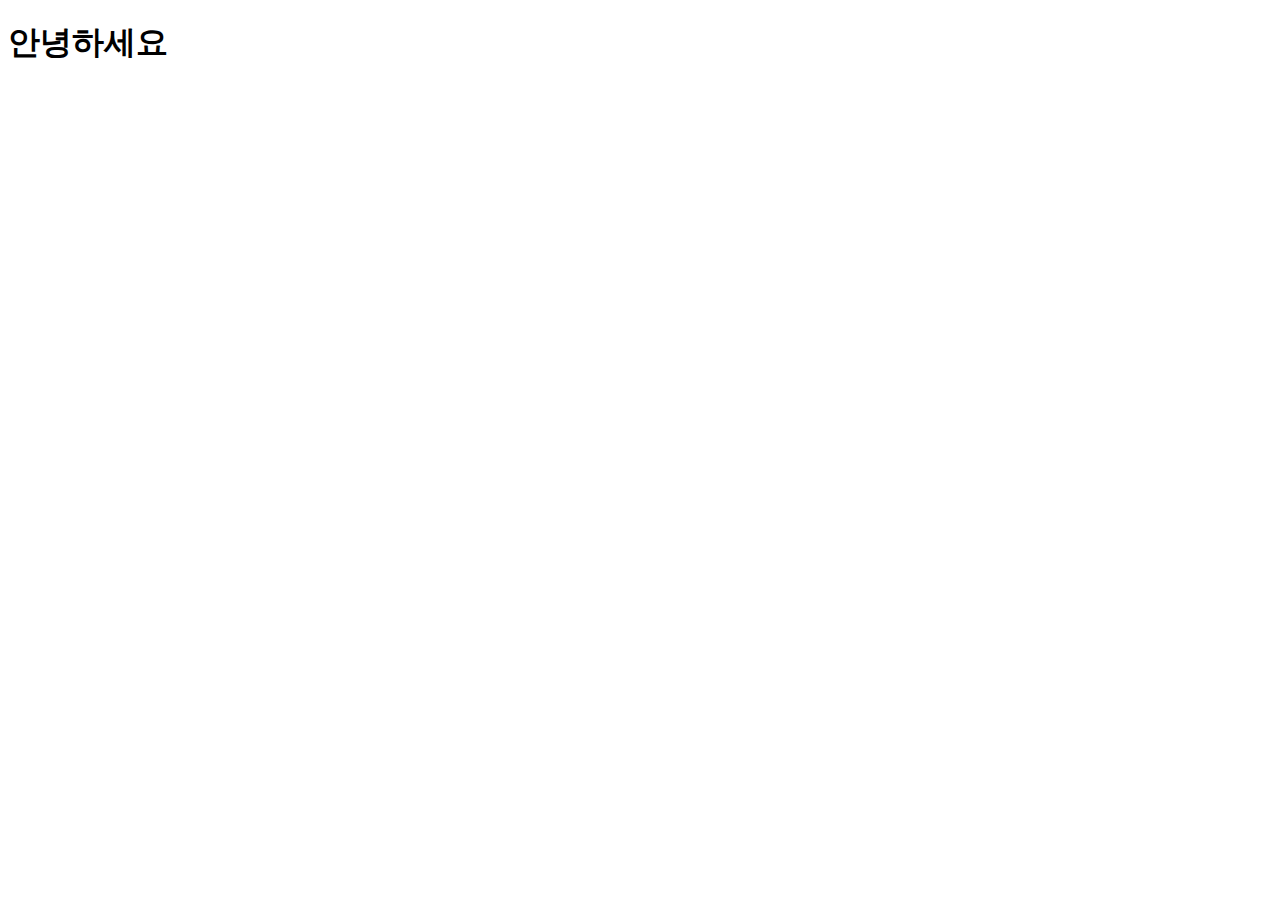
==== index.html @ a5053715 "Add files via upload" ====
<!DOCTYPE html>
<html lang="en">
<head>
    <meta charset="UTF-8">
    <meta http-equiv="X-UA-Compatible" content="IE=edge">
    <meta name="viewport" content="width=device-width, initial-scale=1.0">
    <title>Document</title>
</head>
<body>
    <h1> 안녕하세요 </h1>
</body>
</html>
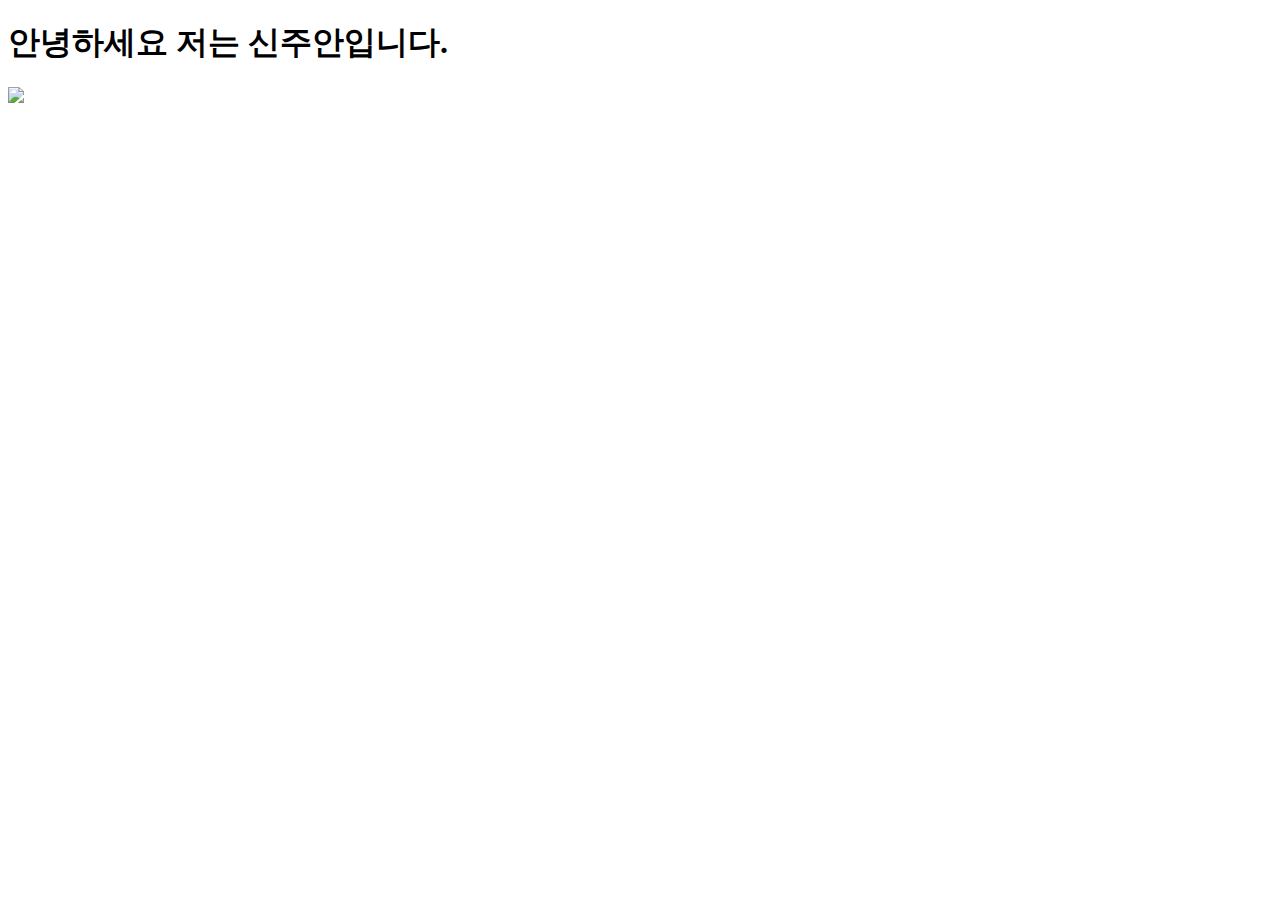
==== commit 4b754c7c: "사진추가" ====
--- a/index.html
+++ b/index.html
@@ -4,9 +4,10 @@
     <meta charset="UTF-8">
     <meta http-equiv="X-UA-Compatible" content="IE=edge">
     <meta name="viewport" content="width=device-width, initial-scale=1.0">
-    <title>Document</title>
+    <title>Portfolio</title>
 </head>
 <body>
-    <h1> 안녕하세요 </h1>
+    <h1> 안녕하세요 저는 신주안입니다.</h1>
+    <img src="img/IMG_4797.JPG">
 </body>
 </html>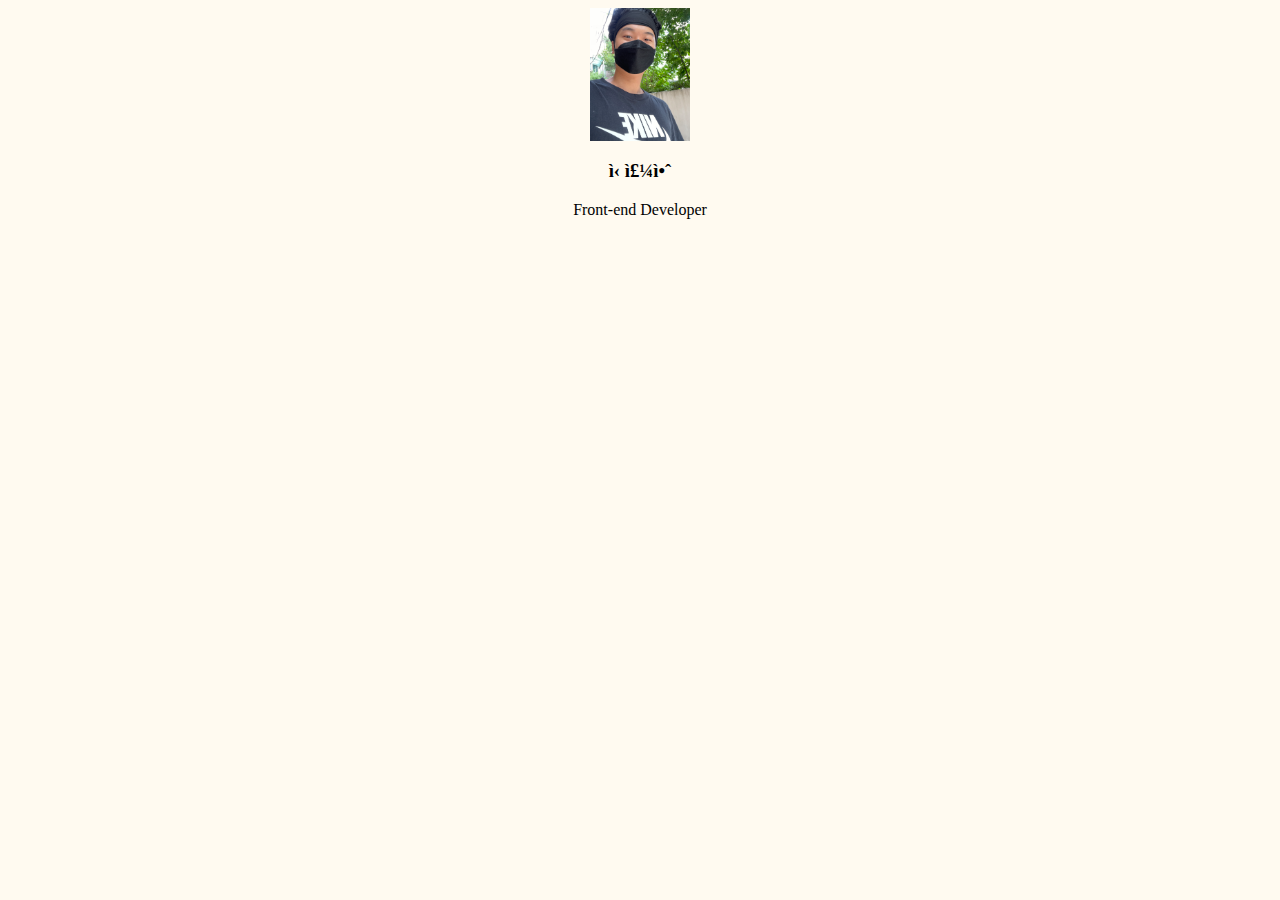
==== commit 912fc958: "." ====
--- a/index.html
+++ b/index.html
@@ -1,13 +1,16 @@
 <!DOCTYPE html>
 <html lang="en">
 <head>
+    <link href="css/main.css" rel="stylesheet"
     <meta charset="UTF-8">
     <meta http-equiv="X-UA-Compatible" content="IE=edge">
     <meta name="viewport" content="width=device-width, initial-scale=1.0">
     <title>Portfolio</title>
 </head>
 <body>
-    <h1> 안녕하세요 저는 신주안입니다.</h1>
-    <img src="img/IMG_4797.JPG">
+    <img class="img_face" src="img/IMG_4797.JPG">
+    <h3> 신주안 </h3>
+    <p>Front-end Developer</p>
+
 </body>
 </html>--- a/css/main.css
+++ b/css/main.css
@@ -0,0 +1,14 @@
+body {
+    text-align: center;
+    font-size: 16px;
+    border: 0;
+    margin: 5;
+    background-color:floralwhite
+}
+
+.img_face {
+    width: 100px;
+    display: block;
+    margin-left: auto;
+    margin-right: auto;
+}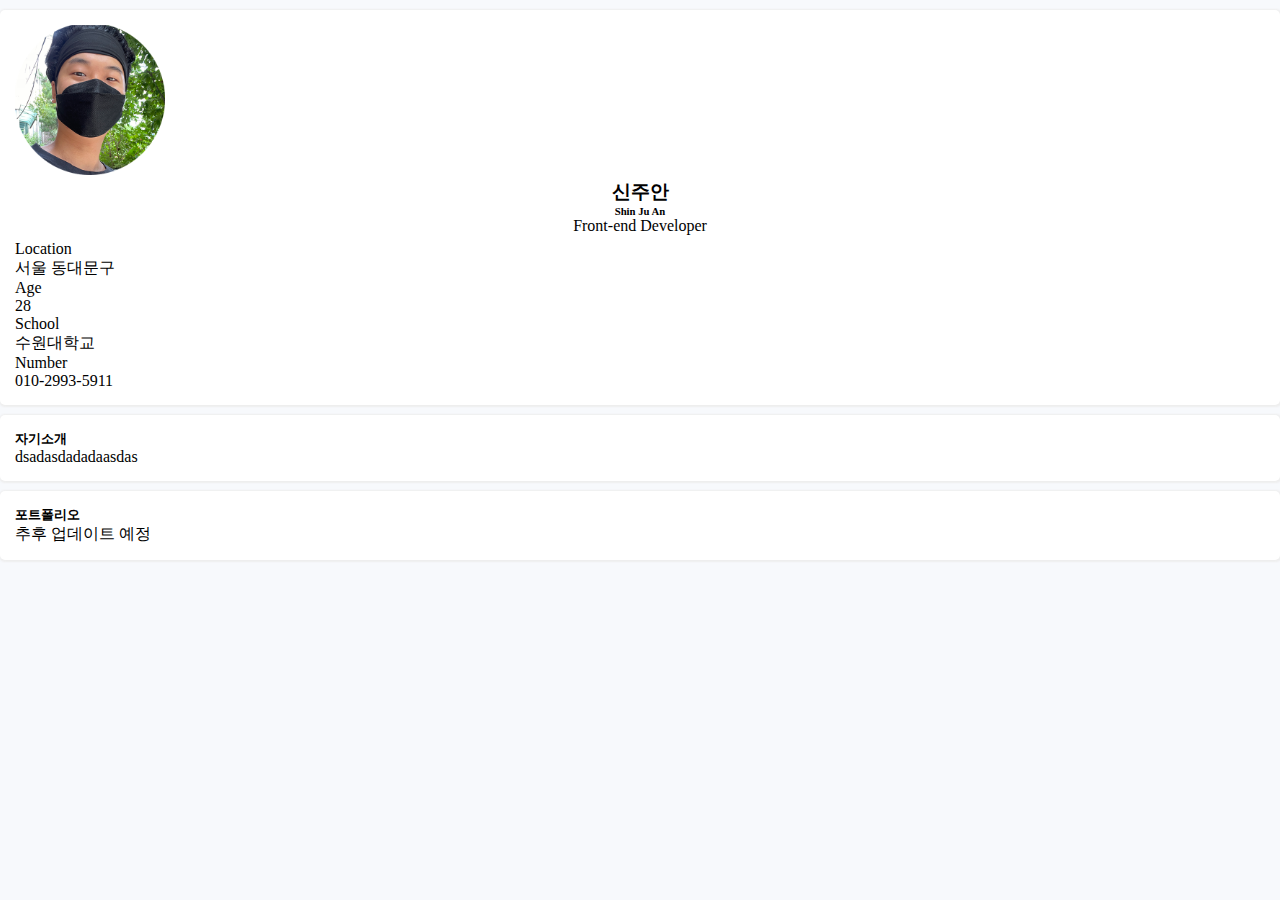
==== commit 9ecf4e3f: "bootstrap 사용" ====
--- a/index.html
+++ b/index.html
@@ -1,16 +1,54 @@
 <!DOCTYPE html>
 <html lang="en">
 <head>
-    <link href="css/main.css" rel="stylesheet"
+    <link href="css/main.css" rel="stylesheet">
+    <link href="https://cdn.jsdelivr.net/npm/bootstrap@5.1.3/dist/css/bootstrap.min.css" rel="stylesheet" integrity="sha384-1BmE4kWBq78iYhFldvKuhfTAU6auU8tT94WrHftjDbrCEXSU1oBoqyl2QvZ6jIW3" crossorigin="anonymous">
     <meta charset="UTF-8">
     <meta http-equiv="X-UA-Compatible" content="IE=edge">
     <meta name="viewport" content="width=device-width, initial-scale=1.0">
     <title>Portfolio</title>
 </head>
-<body>
-    <img class="img_face" src="img/IMG_4797.JPG">
-    <h3> 신주안 </h3>
-    <p>Front-end Developer</p>
-
+<body style="background-color:#f7f9fc;">
+    <div class="container white-box">
+        <div class="row">
+            <div class="col-md-8">
+                <div class="d-flex">
+                    <div class="flex-grow-0">
+                        <img class="face-img"src="img/face.png">
+                    </div>
+                    <div class="flex-grow-1 ms-3 align-self-center box1">
+                        <h3>신주안</h3>
+                        <h6>Shin Ju An</h4>
+                        <p>Front-end Developer</p>
+                    </div>
+                </div>
+            </div>
+            <div class="col-md-4">
+                <div class="row" style="margin: 0px;">
+                    <div class="col-6"><p>Location</p></div>
+                    <div class="col-6"><p>서울 동대문구</p></div>
+                    <div class="col-6"><p>Age</p></div>
+                    <div class="col-6"><p>28</p></div>
+                    <div class="col-6"><p>School</p></div>
+                    <div class="col-6"><p>수원대학교</p></div>
+                    <div class="col-6"><p>Number</p></div>
+                    <div class="col-6"><p>010-2993-5911</p></div>
+                </div>
+            </div>
+        </div>
+    </div>
+    <div class="container white-box">
+        <div>
+            <h5>자기소개</p>
+        </div>
+        <div>
+            <p>dsadasdadadaasdas</p>
+        </div>
+    </div>
+    <div class="container white-box">
+        <h5>포트폴리오</h5>
+        <p>추후 업데이트 예정</p>
+    </div>
+    <link href="https://cdn.jsdelivr.net/npm/bootstrap@5.1.3/dist/css/bootstrap.min.css" rel="stylesheet" integrity="sha384-1BmE4kWBq78iYhFldvKuhfTAU6auU8tT94WrHftjDbrCEXSU1oBoqyl2QvZ6jIW3" crossorigin="anonymous">
 </body>
 </html>--- a/css/main.css
+++ b/css/main.css
@@ -1,14 +1,24 @@
-body {
-    text-align: center;
-    font-size: 16px;
-    border: 0;
-    margin: 5;
-    background-color:floralwhite
+*{
+    margin: 0;
+    padding: 0;
+}
+.white-box {
+    background-color: white;
+    border-radius: 5px;
+    box-shadow: 0.5px 0.5px 2px 1px #eee;
+    padding: 15px;
+    align-items: center;
+    margin: 10px 0px;
 }
 
-.img_face {
-    width: 100px;
-    display: block;
-    margin-left: auto;
-    margin-right: auto;
+.face-img {
+ width: 150px;
+ height: 150px;   
+}
+
+.box1 {
+    justify-items: center;
+    text-align:left;
+    align-items: center;
+    margin-bottom: 5px;
 }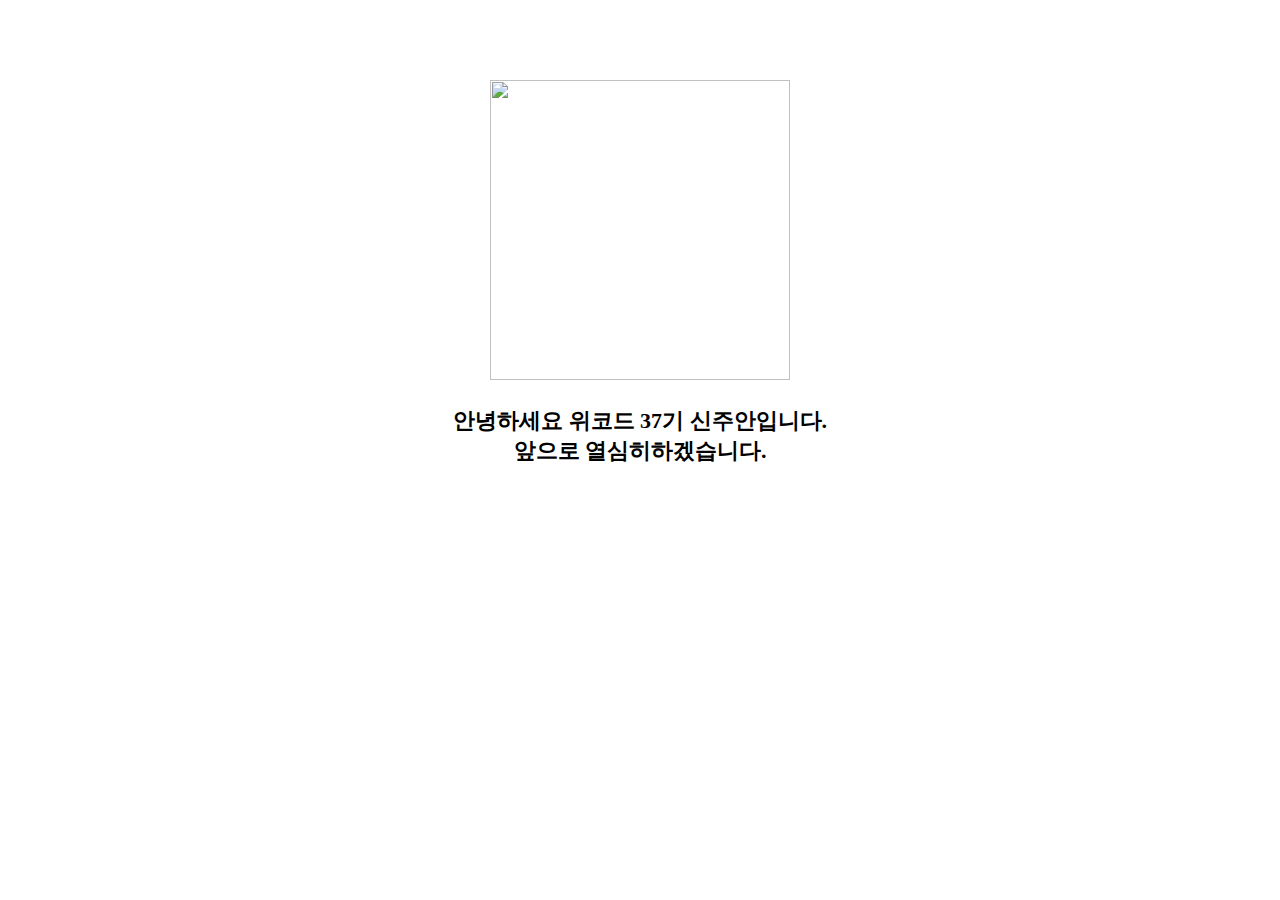
==== commit 2548f7ea: "jumbotron & contact" ====
--- a/index.html
+++ b/index.html
@@ -1,54 +1,25 @@
 <!DOCTYPE html>
-<html lang="en">
+<html lang="ko">
 <head>
-    <link href="css/main.css" rel="stylesheet">
-    <link href="https://cdn.jsdelivr.net/npm/bootstrap@5.1.3/dist/css/bootstrap.min.css" rel="stylesheet" integrity="sha384-1BmE4kWBq78iYhFldvKuhfTAU6auU8tT94WrHftjDbrCEXSU1oBoqyl2QvZ6jIW3" crossorigin="anonymous">
     <meta charset="UTF-8">
     <meta http-equiv="X-UA-Compatible" content="IE=edge">
     <meta name="viewport" content="width=device-width, initial-scale=1.0">
-    <title>Portfolio</title>
+    <link href="css/first.css" rel="stylesheet">
+    <title>Juan's Portfolio</title>
 </head>
-<body style="background-color:#f7f9fc;">
-    <div class="container white-box">
-        <div class="row">
-            <div class="col-md-8">
-                <div class="d-flex">
-                    <div class="flex-grow-0">
-                        <img class="face-img"src="img/face.png">
-                    </div>
-                    <div class="flex-grow-1 ms-3 align-self-center box1">
-                        <h3>신주안</h3>
-                        <h6>Shin Ju An</h4>
-                        <p>Front-end Developer</p>
-                    </div>
-                </div>
-            </div>
-            <div class="col-md-4">
-                <div class="row" style="margin: 0px;">
-                    <div class="col-6"><p>Location</p></div>
-                    <div class="col-6"><p>서울 동대문구</p></div>
-                    <div class="col-6"><p>Age</p></div>
-                    <div class="col-6"><p>28</p></div>
-                    <div class="col-6"><p>School</p></div>
-                    <div class="col-6"><p>수원대학교</p></div>
-                    <div class="col-6"><p>Number</p></div>
-                    <div class="col-6"><p>010-2993-5911</p></div>
-                </div>
-            </div>
-        </div>
+<body>
+    <nav>
+        <br>
+        <br>
+        <br>
+        <br>
+    </nav>
+    <div class="container">
+        <a href="index.html">
+            <img src="https://img.freepik.com/premium-vector/front-end-word-concepts-banner-web-applications-programming_106317-84.jpg?w=1060">
+        </a>
+        <h3>안녕하세요 위코드 37기 신주안입니다.<br>
+            앞으로 열심히하겠습니다.</h3>
     </div>
-    <div class="container white-box">
-        <div>
-            <h5>자기소개</p>
-        </div>
-        <div>
-            <p>dsadasdadadaasdas</p>
-        </div>
-    </div>
-    <div class="container white-box">
-        <h5>포트폴리오</h5>
-        <p>추후 업데이트 예정</p>
-    </div>
-    <link href="https://cdn.jsdelivr.net/npm/bootstrap@5.1.3/dist/css/bootstrap.min.css" rel="stylesheet" integrity="sha384-1BmE4kWBq78iYhFldvKuhfTAU6auU8tT94WrHftjDbrCEXSU1oBoqyl2QvZ6jIW3" crossorigin="anonymous">
 </body>
 </html>--- a/css/first.css
+++ b/css/first.css
@@ -0,0 +1,24 @@
+h3 {
+    text-align: center;
+    font-size: 22px;
+    margin-bottom: 0;
+    padding-bottom: 50px;
+}
+
+.container{
+    display: flex;
+    flex-direction: column;
+    justify-content: center;
+    align-items: center;
+}
+
+img {
+    width: 300px;
+    height: 300px;
+}
+
+img :hover{
+    width: 350px;
+    height: 350px;
+    transition: all;
+}
